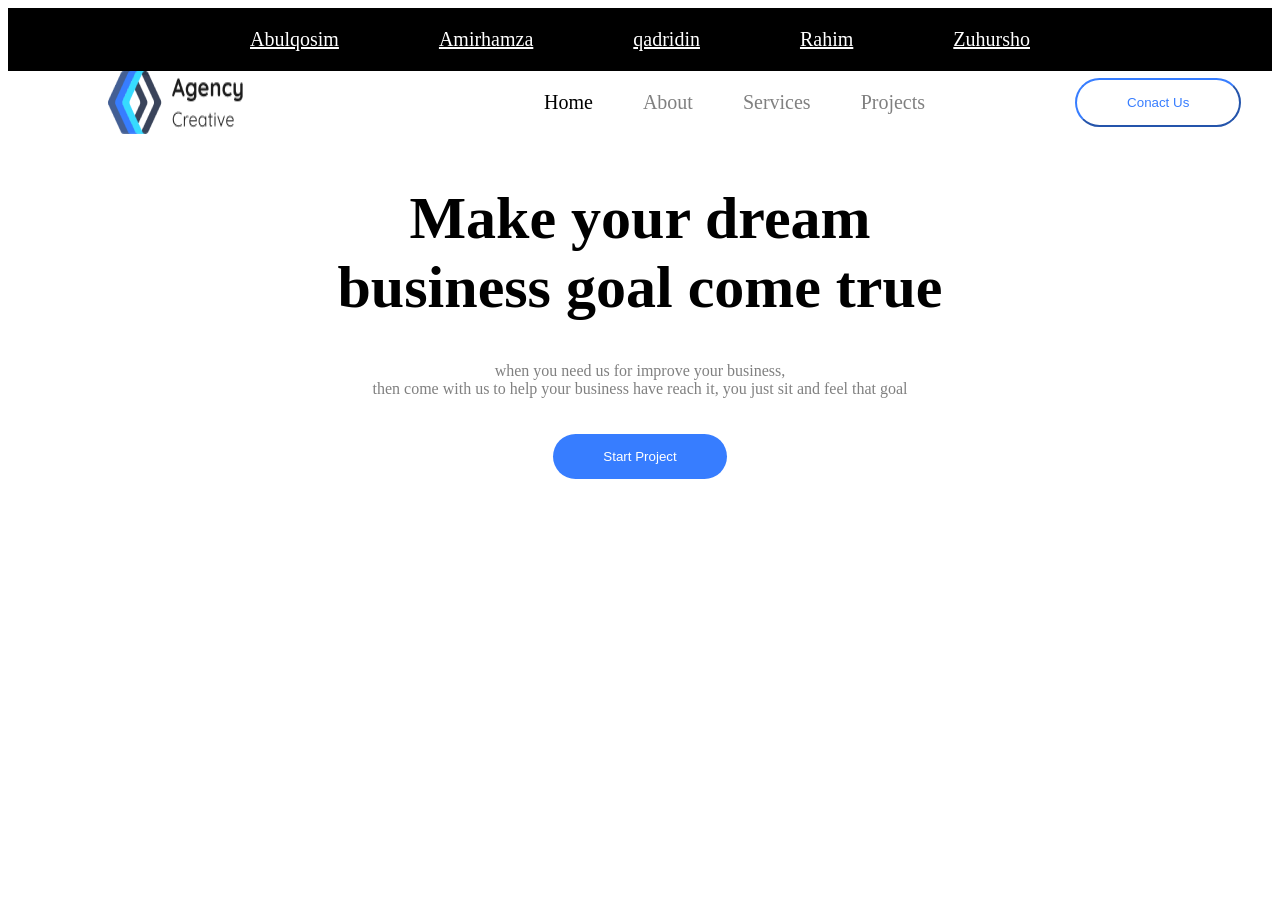
==== index.html @ f4d7e6a0 "salom4-salom7" ====
<!DOCTYPE html>
<html lang="en">
<head>
    <meta charset="UTF-8">
    <meta name="viewport" content="width=device-width, initial-scale=1.0">
    <title>Document</title>
    <link rel="stylesheet" href="./style.css">
</head>
<body>
    <div class="name">
      <a href="./index.html">Abulqosim</a>
      <a href="./amirhamza">Amirhamza</a>
      <a href="./qadirdin/">qadridin</a>
      <a href="./rahim/">Rahim</a>
      <a href="./zuhursho">Zuhursho</a>
    </div>
    <div class="salom">
<img src="./Group 3.png" alt="">
<div class="salom1">
    <p>Home</p>
    <p class="salom2">About</p>
    <p class="salom2">Services</p>
    <p class="salom2">Projects</p>
    <button class="salom3">Conact Us</button>
</div>
    </div>
    <div class="salom4">
        <h1 class="salom7">Make your dream<br> 
business goal come true</h1>
<p class="salom2">when you need us for improve your business,<br>
then come with us to help your business have reach it, you just sit and feel that goal</p>
<button class="salom5">Start Project</button>
    </div>
</body>
</html>
---- style.css ----
.name {
    padding: 20px;
    display: flex;
    gap: 100px;
    text-align: center;
    justify-content: center;
    background-color: black;
}

a {
    color: white;
    font-size: 20px;
}
.salom{
    margin-left: 100px;
    display: flex;
}
.salom1{
    gap: 50px;
    font-size: 20px;
    margin-left: 300px;
    justify-content: center;
    align-items: center;
    display: flex;
}
.salom2{
    color: grey;
}
.salom3{
    color: #377DFF;
    border-color: #377DFF;
    border-radius: 30px;
    padding: 15px 50px;
    background-color: white;
    margin-left: 100px;
}
.salom7{
    font-size: 60px;
}
.salom4{
    margin-top: 50px;
    text-align: center;
}
.salom5{
    margin-top: 20px;
    border-radius: 30px;
    padding: 15px 50px;
    background-color: #377DFF;
    color: white;
    border: none;
}
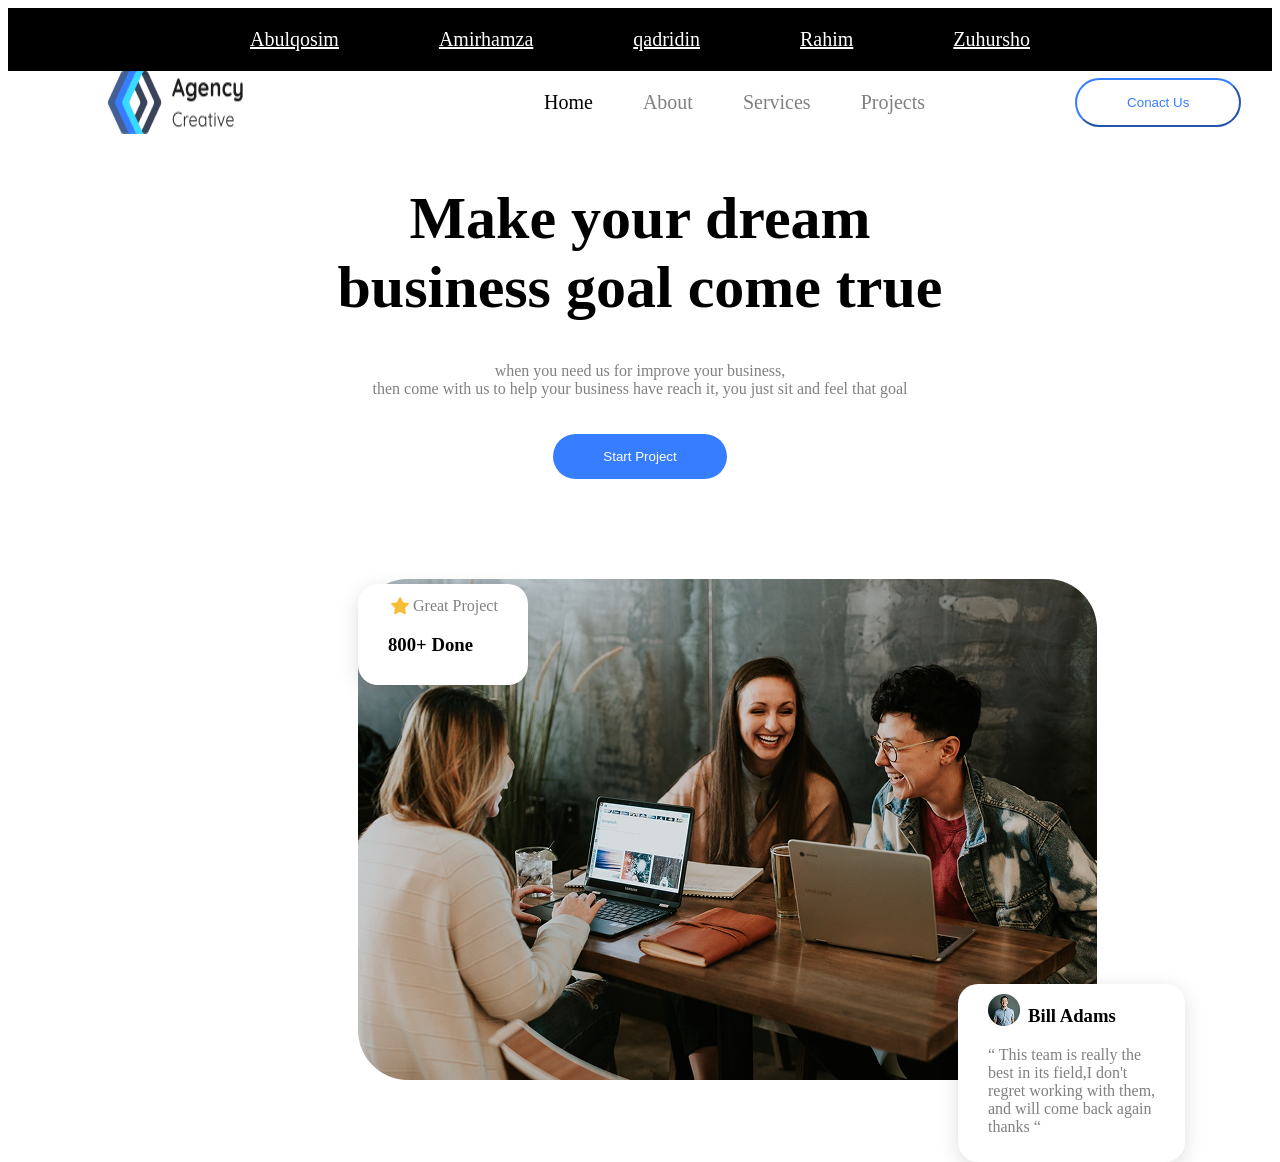
==== commit 31941a09: "salom10-salom15 '" ====
--- a/index.html
+++ b/index.html
@@ -31,5 +31,22 @@
 then come with us to help your business have reach it, you just sit and feel that goal</p>
 <button class="salom5">Start Project</button>
     </div>
+    <div class="salom9">
+        <img class="salom8" src="./Rectangle 844.png" alt="">
+        <div class="salom10">
+            <div class="salom11">
+                <img src="./star.png" alt="">
+                <p class="salom12">Great Project</p>
+            </div>
+            <h3>800+ Done</h3>
+        </div>
+               <div class="salom13">
+            <div class="salom11">
+                <img src="./Ellipse 50.png" alt="">
+                <h3 class="salom14">Bill Adams</h3>
+            </div>
+            <p class="salom2">“ This team is really the<br> best in its field,I don't<br> regret working with them,<br> and will come back again<br> thanks “</p>
+        </div>
+    </div>
 </body>
 </html>
--- a/style.css
+++ b/style.css
@@ -48,4 +48,34 @@
     background-color: #377DFF;
     color: white;
     border: none;
+}
+.salom9{
+    margin-top: 100px;
+    margin-left: 350px;
+}
+.salom10{
+    margin-top: -500px;
+    background-color: white;
+    position: absolute;
+    padding: 10px 30px;
+    border-radius: 20px;
+    box-shadow: 0 5px 20px #0002;
+}
+.salom12{
+    color: grey;
+    margin-top: -25px;
+    margin-left: 25px;
+}
+.salom13{
+    margin-top: -100px;
+    background-color: white;
+    margin-left: 600px;
+    position: absolute;
+    padding: 10px 30px;
+    border-radius: 20px;
+    box-shadow: 0 5px 20px #0002;
+}
+.salom14{
+        margin-top: -25px;
+    margin-left: 40px;
 }
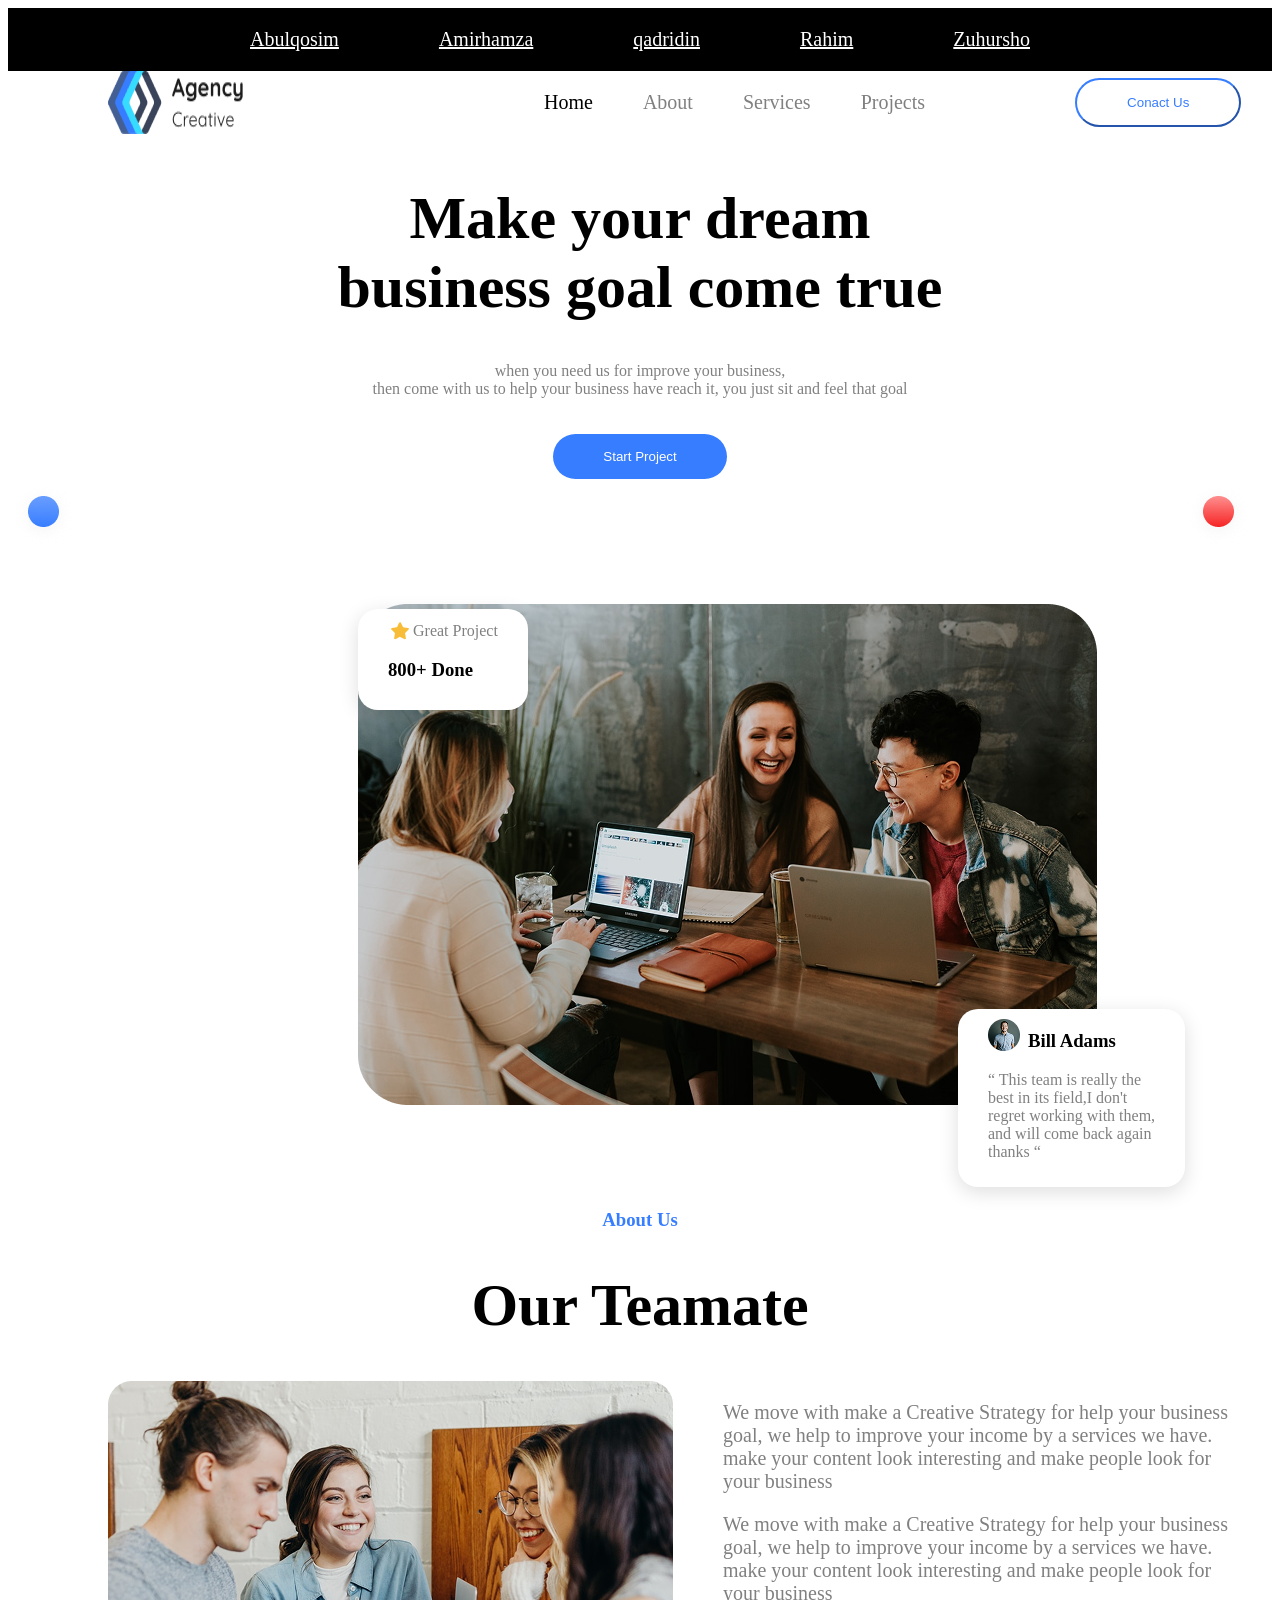
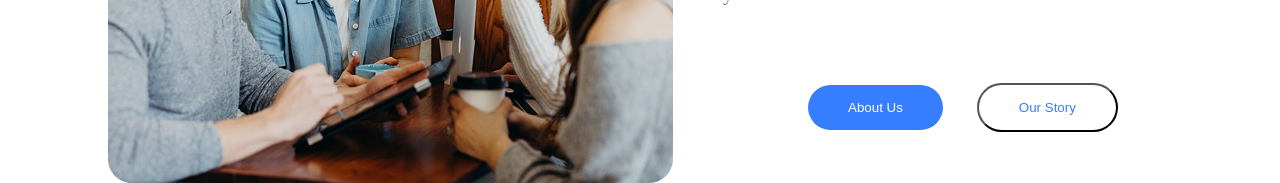
==== commit f9bcad86: "salom18-salom24" ====
--- a/index.html
+++ b/index.html
@@ -31,6 +31,8 @@
 then come with us to help your business have reach it, you just sit and feel that goal</p>
 <button class="salom5">Start Project</button>
     </div>
+    <img src="./Ellipse 87.png" alt="">
+    <img class="salom15" src="./Ellipse 88.png" alt="">
     <div class="salom9">
         <img class="salom8" src="./Rectangle 844.png" alt="">
         <div class="salom10">
@@ -48,5 +50,21 @@
             <p class="salom2">“ This team is really the<br> best in its field,I don't<br> regret working with them,<br> and will come back again<br> thanks “</p>
         </div>
     </div>
+    <div class="salom16">
+        <h3 class="salom17">About Us</h3>
+        <h1 class="salom7">Our Teamate</h1>
+    </div>
+    <div class="salom18">
+        <img src="./Rectangle 832.png" alt="">
+        <div class="salom19">
+            <p class="salom20">We move with make a Creative Strategy for help your business<br> goal, we help to improve your income by a services we have.<br> make your content look interesting and make people look for<br> your business</p>
+                        <p class="salom20">We move with make a Creative Strategy for help your business<br> goal, we help to improve your income by a services we have.<br> make your content look interesting and make people look for<br> your business</p>
+
+        </div>
+    </div>
+    <div class="salom24">
+                    <button class="salom22">About Us</button>
+            <button class="salom23">Our Story</button>
+    </div>
 </body>
 </html>
--- a/style.css
+++ b/style.css
@@ -50,7 +50,7 @@
     border: none;
 }
 .salom9{
-    margin-top: 100px;
+    margin-top: 50px;
     margin-left: 350px;
 }
 .salom10{
@@ -78,4 +78,46 @@
 .salom14{
         margin-top: -25px;
     margin-left: 40px;
+}
+.salom15{
+    margin-left: 1100px;
+}
+.salom16{
+    margin-top: 100px;
+    text-align: center;
+}
+.salom17{
+    color: #377DFF;
+}
+.salom18{
+    margin-left: 100px;
+    display: flex;
+}
+.salom20{
+    color: grey;
+    font-size: 20px;
+    margin-left: 50px;
+}
+.salom21{
+     margin-left: 800px;
+    display: flex;
+    gap: 30px;
+}
+.salom22{
+    background-color: #377DFF;
+    color: white;
+    padding: 15px 40px;
+    border: none;
+    border-radius: 30px;
+}
+.salom23{
+    margin-left: 30px;
+    color: #377DFF;
+    background-color: white;
+    padding: 15px 40px;
+    border-radius: 30px;
+}
+.salom24{
+    margin-left: 800px;
+    margin-top: -100px;
 }
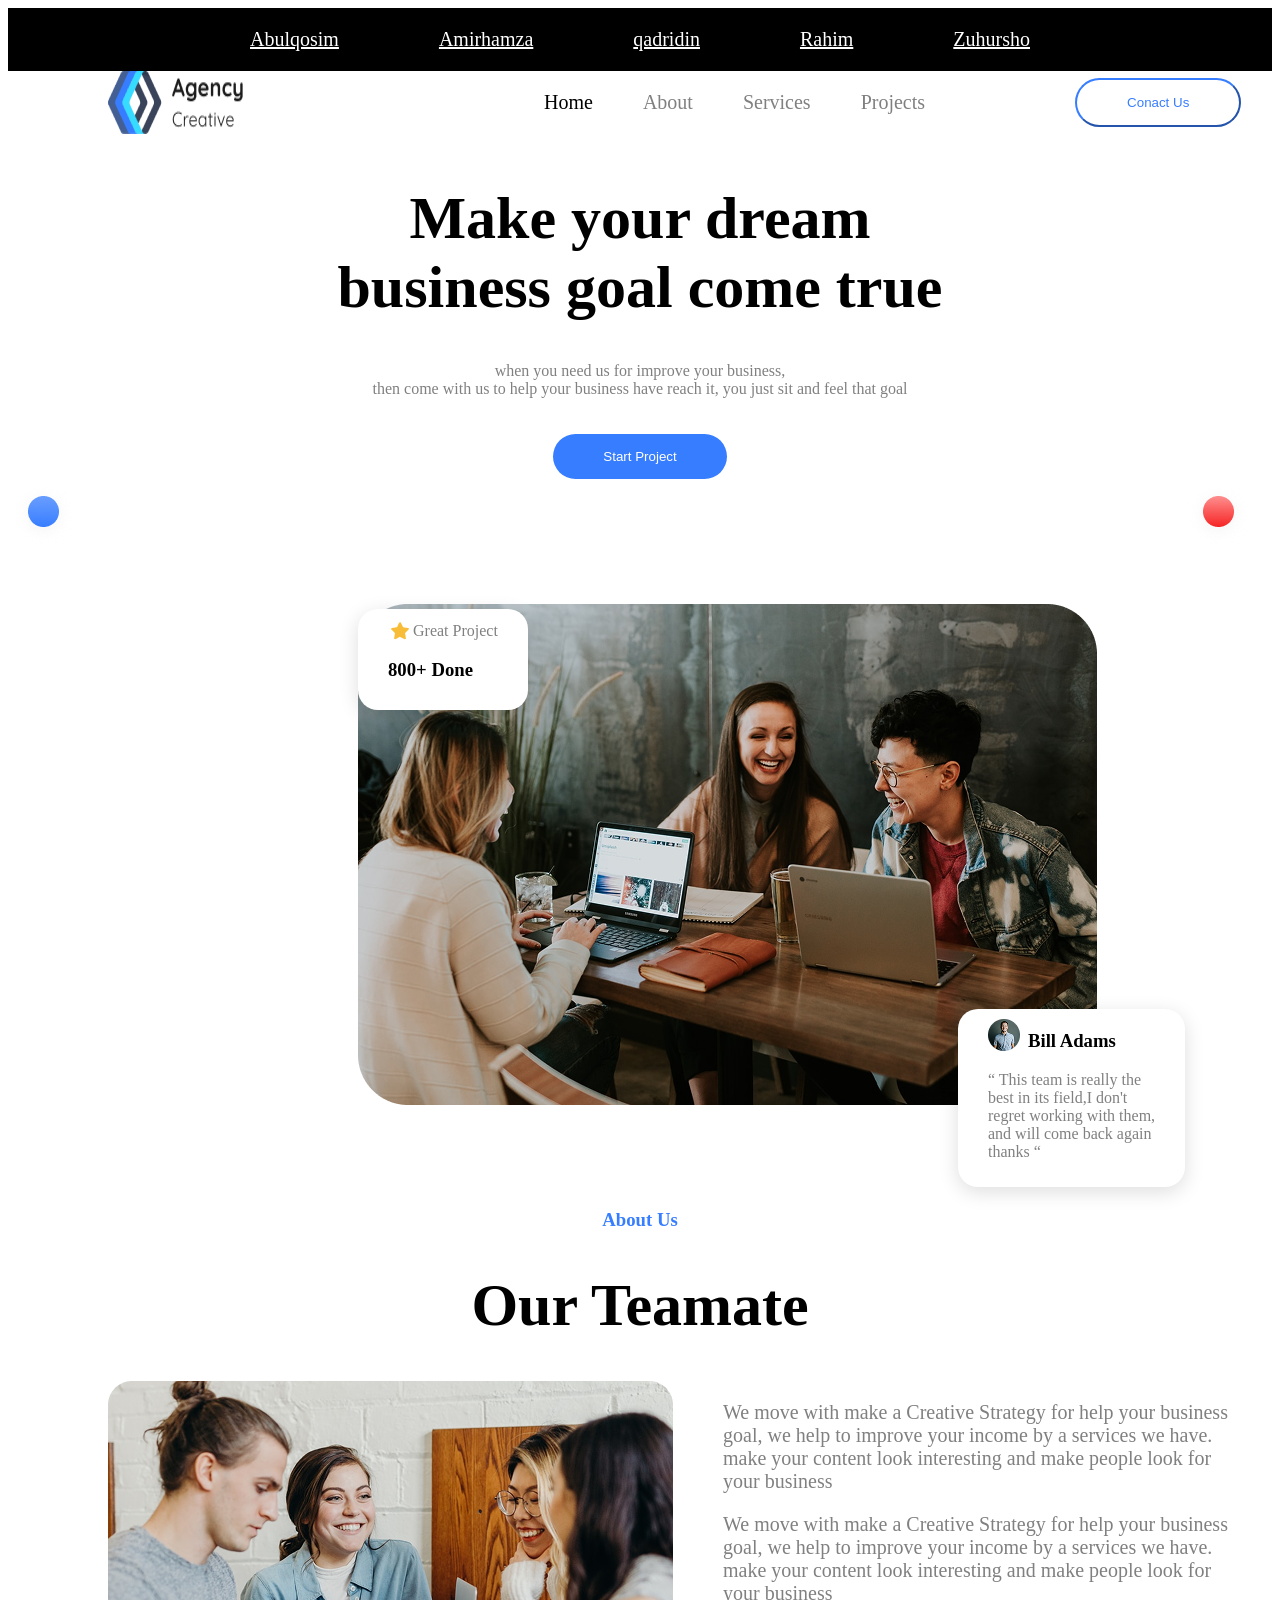
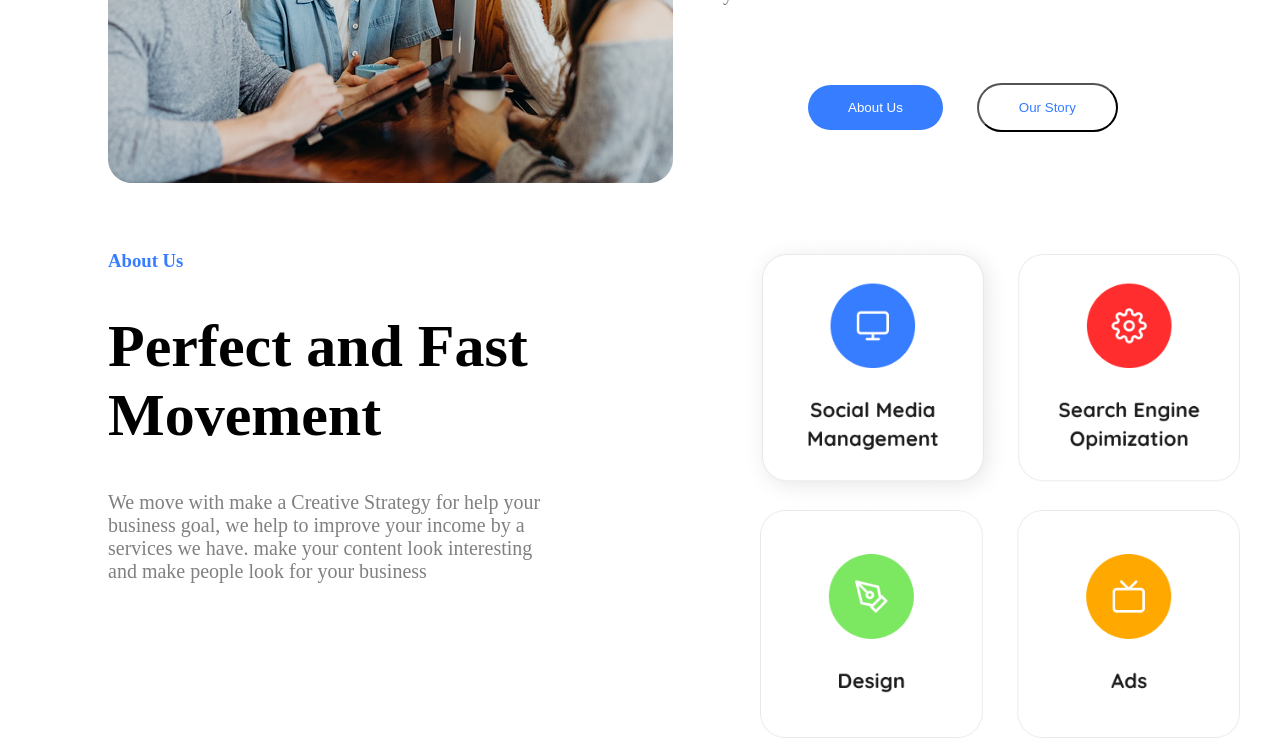
==== commit 243c2f24: "salo29" ====
--- a/index.html
+++ b/index.html
@@ -66,5 +66,16 @@
                     <button class="salom22">About Us</button>
             <button class="salom23">Our Story</button>
     </div>
+    <div class="salom25">
+<div class="salom28">
+            <h3 class="salom17">About Us</h3>
+        <h1 class="salom7">Perfect and Fast<br>Movement</h1>
+        <p class="salom26">We move with make a Creative Strategy for help your<br> business goal, we help to improve your income by a<br> services we have. make your content look interesting<br> and make people look for your business</p>
+</div>
+        <div class="salom27">
+            <img src="./Frame 36.png" alt="">
+            <img class="salom29" src="./Frame 35.png" alt="">
+        </div>
+    </div>
 </body>
 </html>
--- a/style.css
+++ b/style.css
@@ -120,4 +120,23 @@
 .salom24{
     margin-left: 800px;
     margin-top: -100px;
+}
+.salom25{
+    display: flex;
+    margin-top: 100px;
+    margin-left: 100px;
+}
+.salom26{
+    font-size: 20px;
+    color: grey;
+    margin-top: 30px;
+}
+.salom27{
+    margin-left: 200px;
+    width: 500px;
+    display: flex;
+    flex-direction: column;
+}
+.salom29{
+    margin-left: 20px;
 }
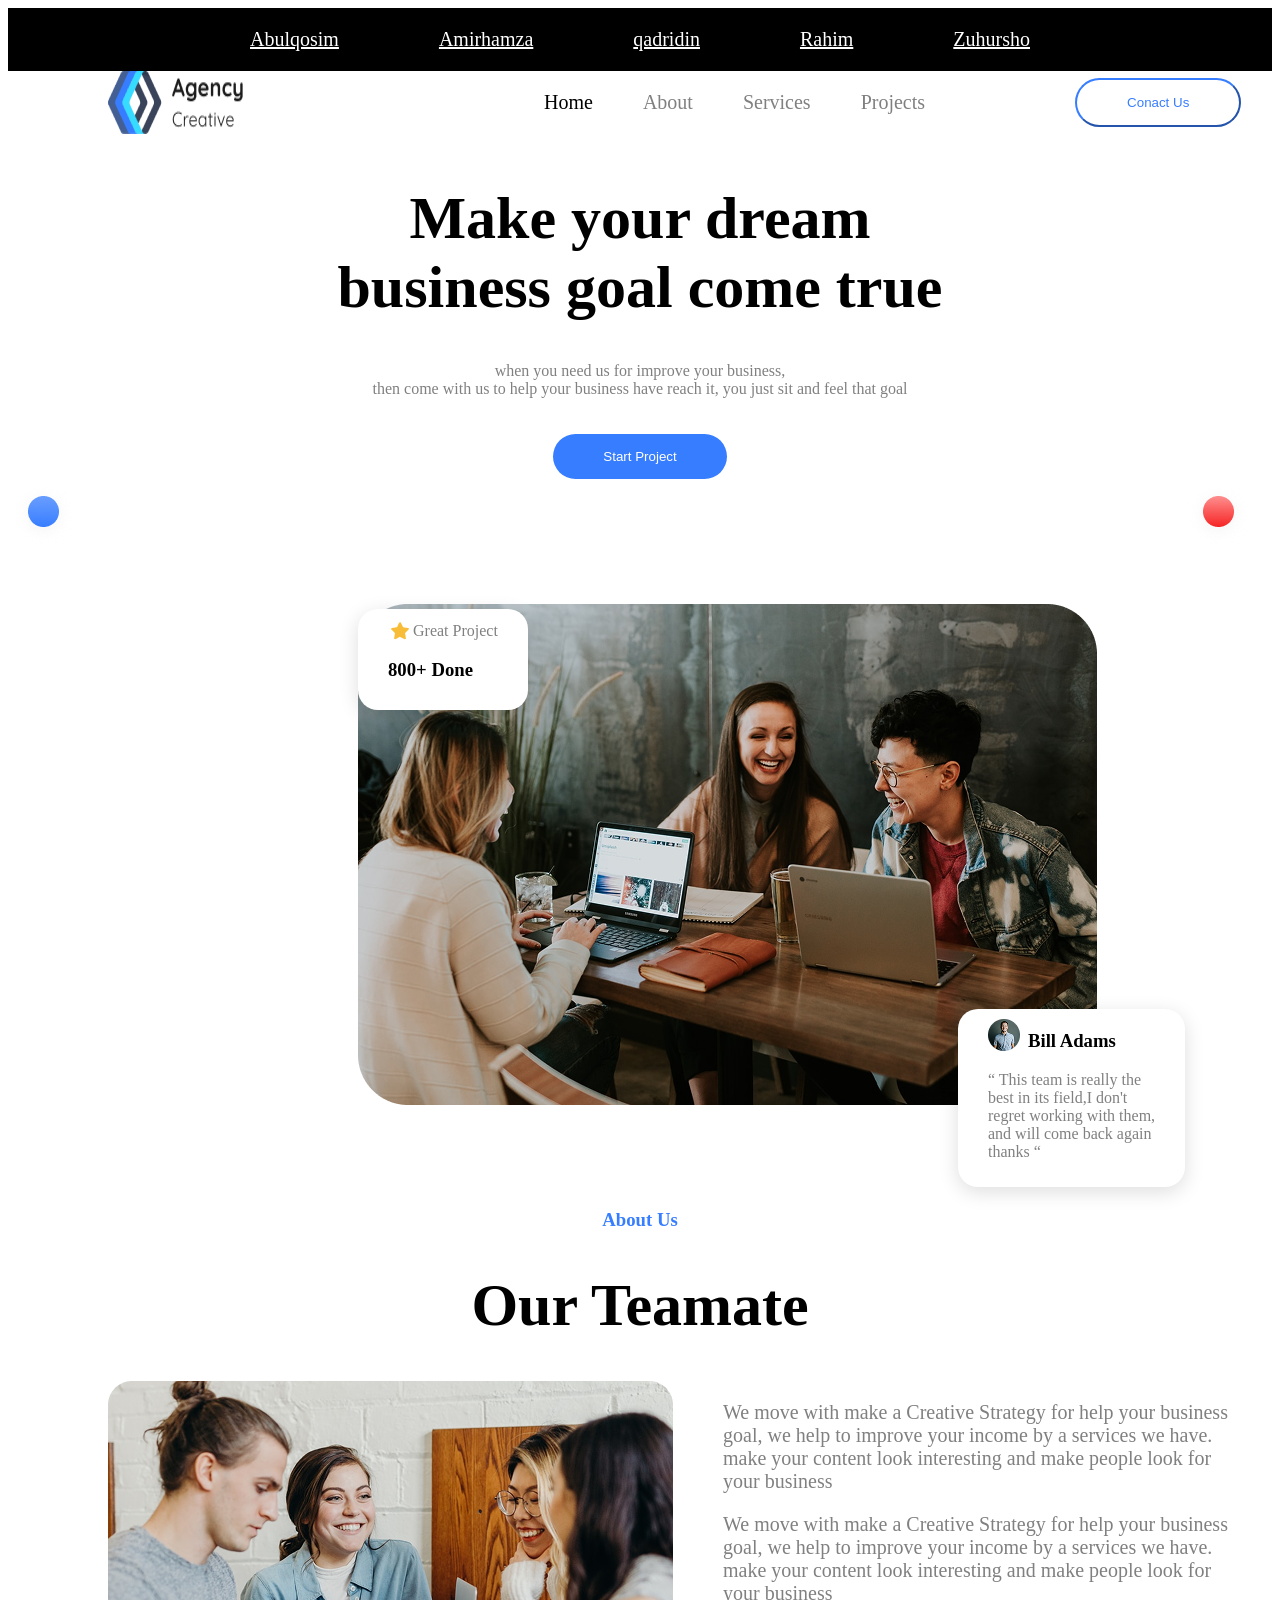
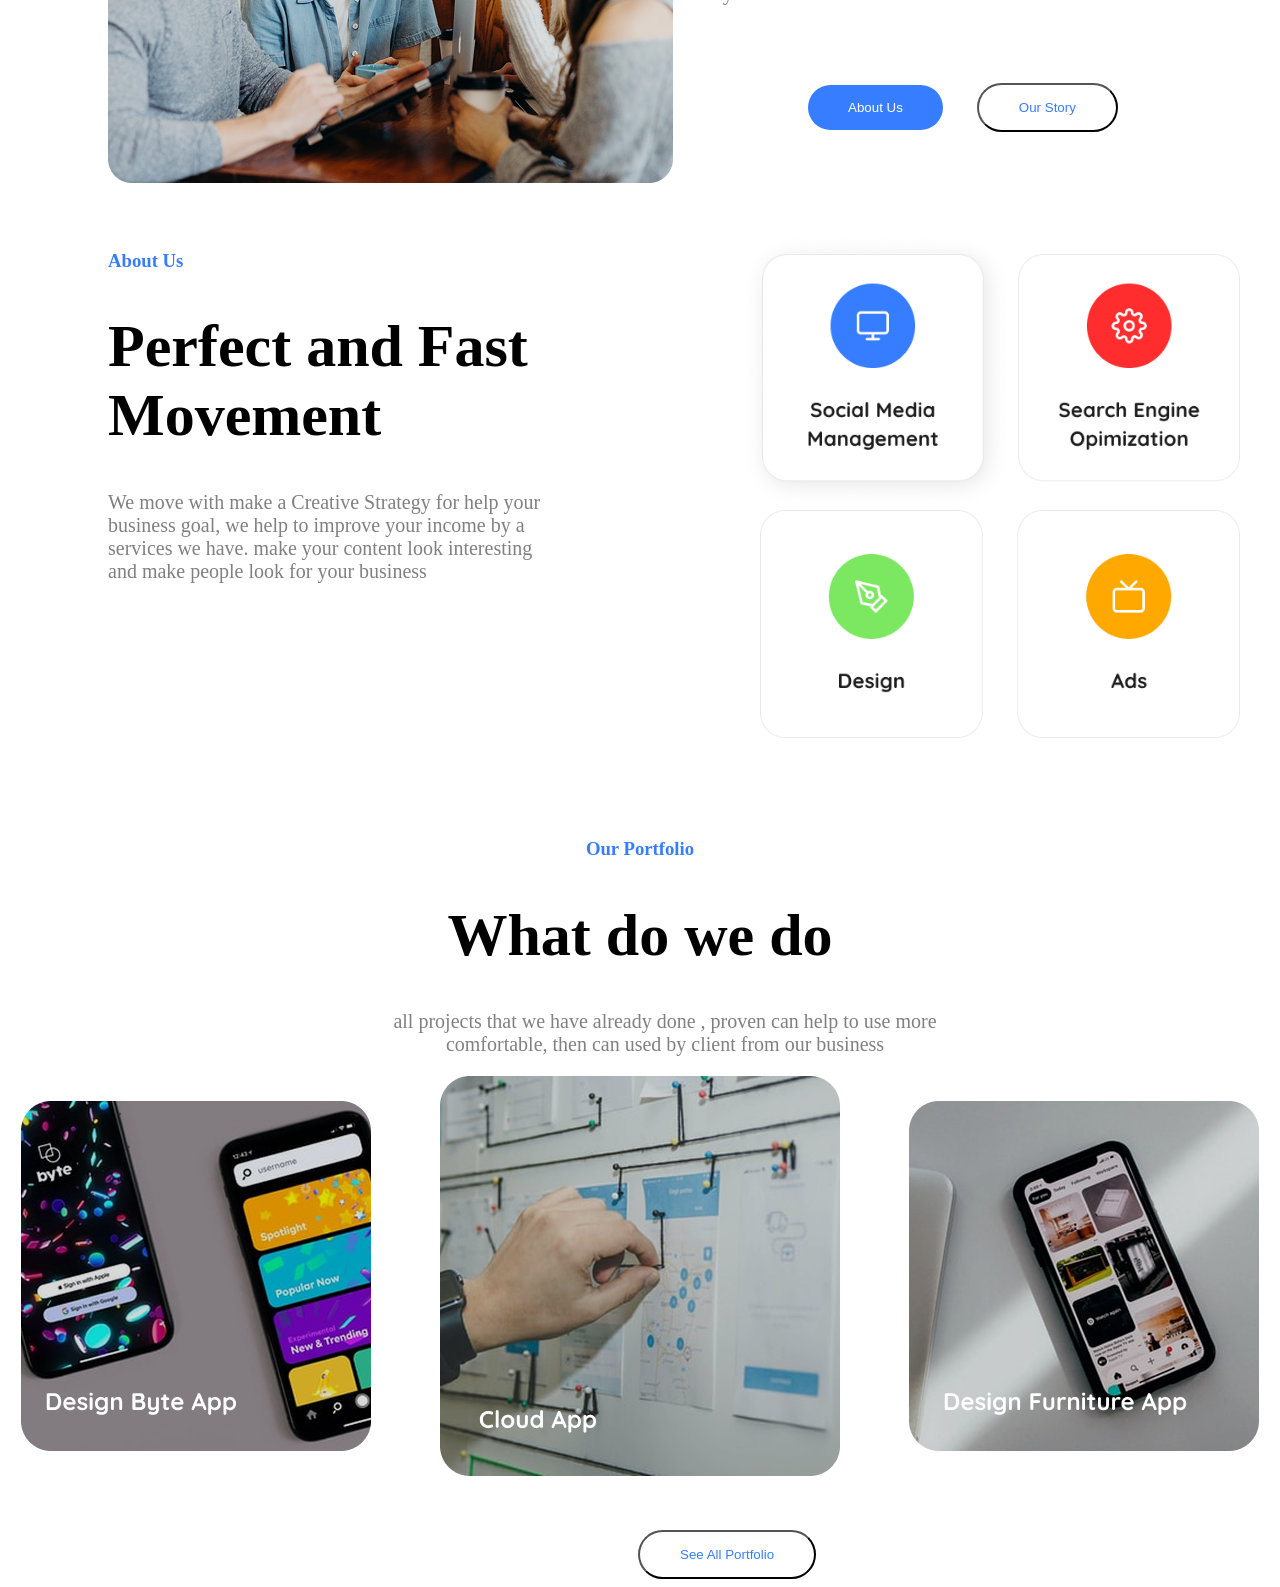
==== commit 40b054ff: "salom31" ====
--- a/index.html
+++ b/index.html
@@ -77,5 +77,12 @@
             <img class="salom29" src="./Frame 35.png" alt="">
         </div>
     </div>
+    <div class="salom30">
+            <h3 class="salom17">Our Portfolio</h3>
+    <h1 class="salom7">What do we do</h1>
+    <p class="salom20">all projects that we have already done , proven can help to use more<br> comfortable, then can used by client from our business</p>
+    <img src="./Group 2155.png" alt="">
+    </div>
+        <button class="salom31">See All Portfolio</button>
 </body>
 </html>
--- a/style.css
+++ b/style.css
@@ -139,4 +139,16 @@
 }
 .salom29{
     margin-left: 20px;
+}
+.salom30{
+    text-align: center;
+    margin-top: 100px;
+}
+.salom31{
+    margin-top: 50px;
+    margin-left: 630px;
+       color: #377DFF;
+    background-color: white;
+    padding: 15px 40px;
+    border-radius: 30px;
 }
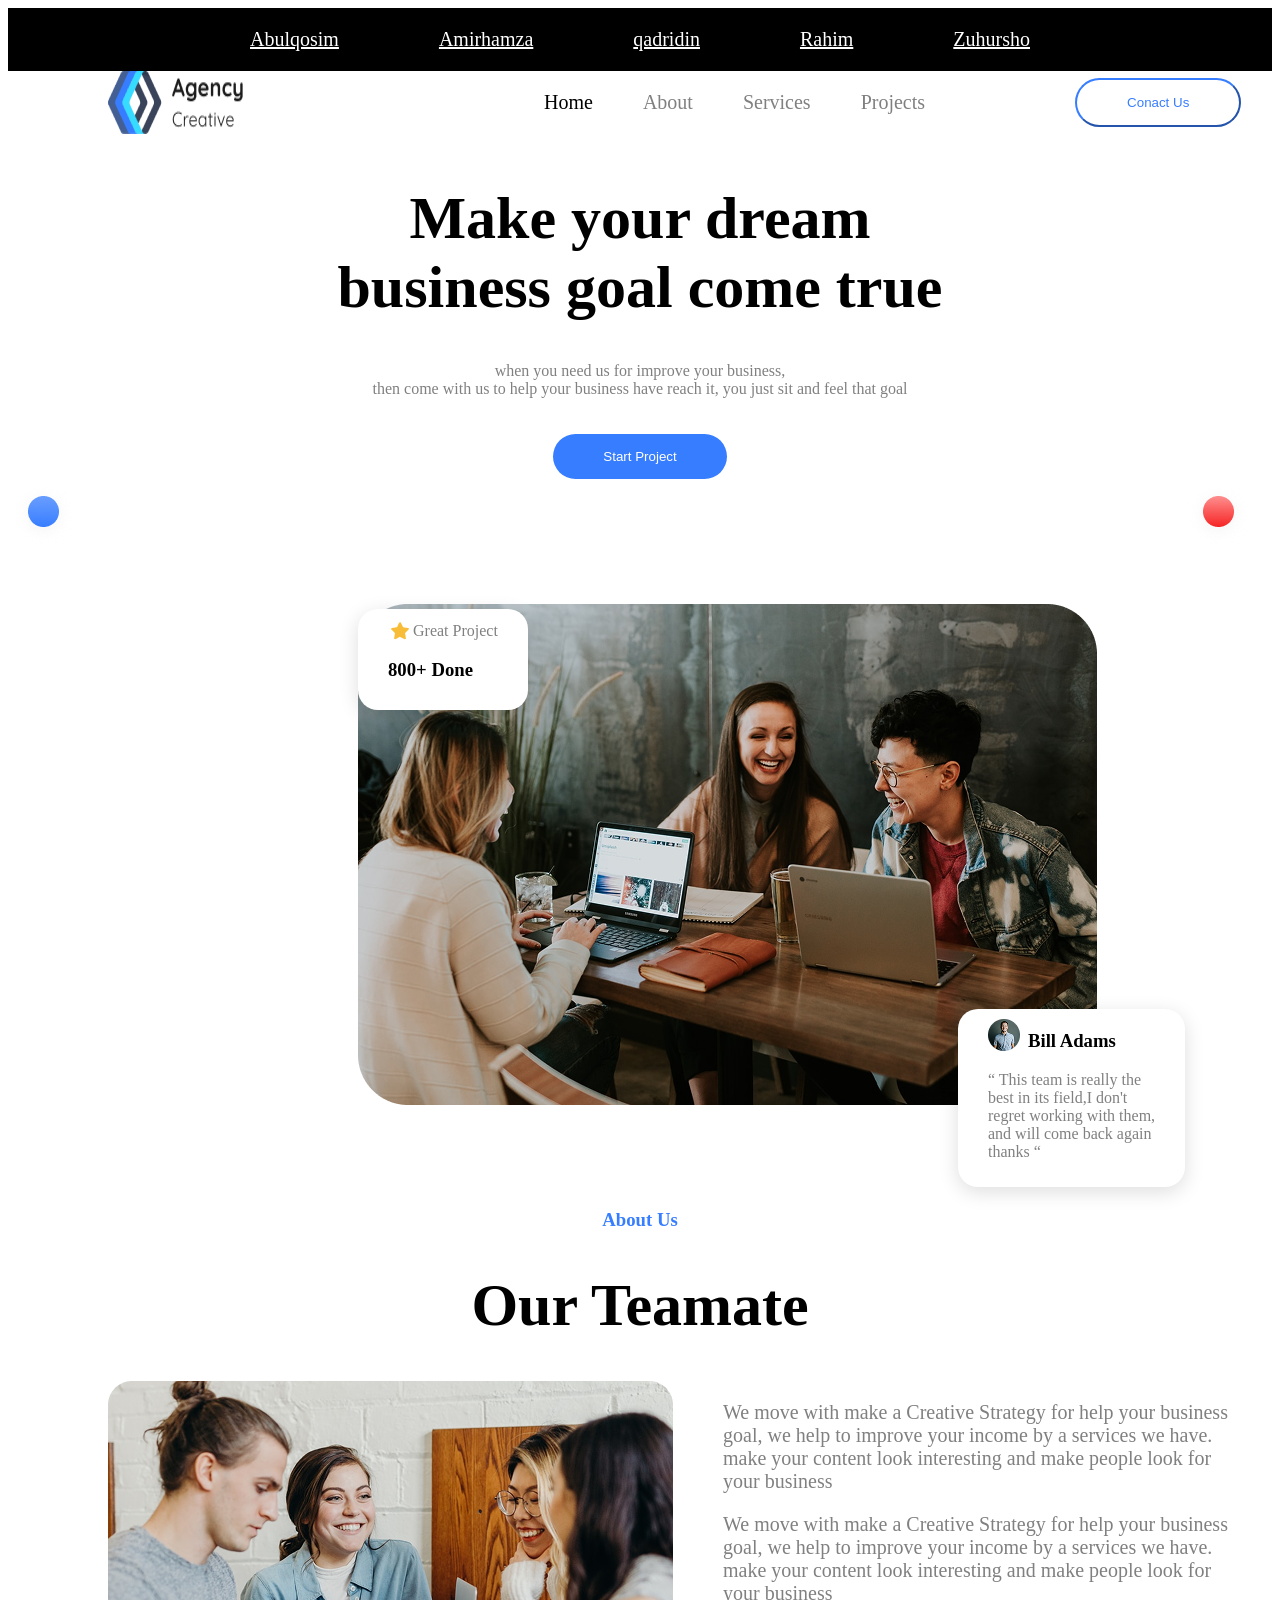
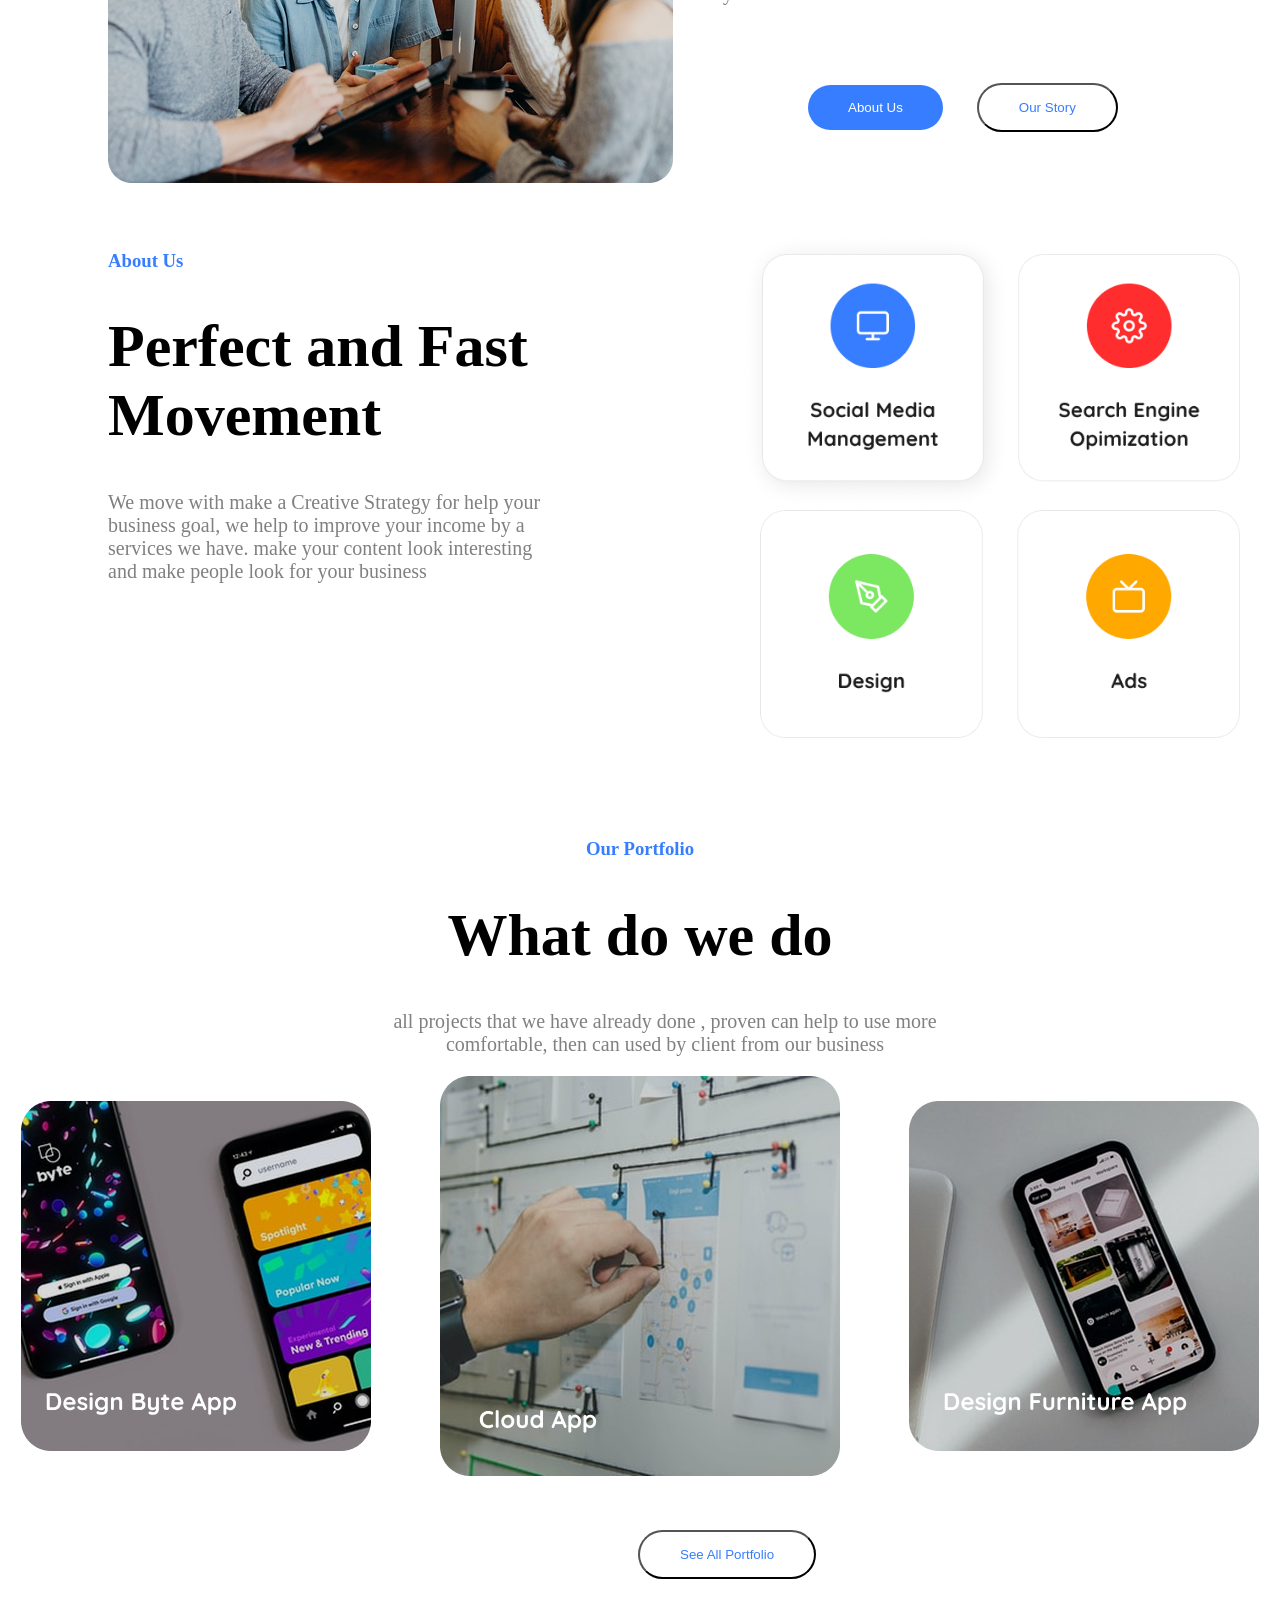
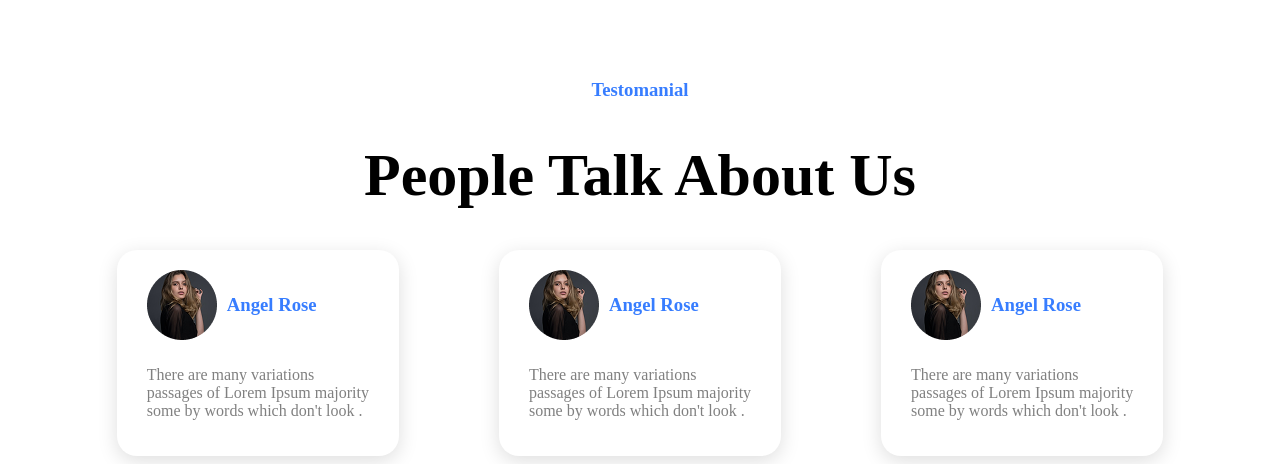
==== commit f3425d9a: "salom40" ====
--- a/index.html
+++ b/index.html
@@ -84,5 +84,27 @@
     <img src="./Group 2155.png" alt="">
     </div>
         <button class="salom31">See All Portfolio</button>
+        <div class="salom32">
+            <h3 class="salom17">Testomanial</h3>
+            <h1 class="salom7">People Talk About Us</h1>
+        </div>
+ <div class="salom40">
+               <div class="salom33">
+                <img src="./Ellipse 57.png" alt="">
+                <h3 class="salom34">Angel Rose</h3>
+                <p class="salom35">There are many variations<br> passages of Lorem Ipsum majority<br> some by words which don't look . </p>
+            </div>
+                        <div class="salom33">
+                <img src="./Ellipse 57.png" alt="">
+                <h3 class="salom34">Angel Rose</h3>
+                <p class="salom35">There are many variations<br> passages of Lorem Ipsum majority<br> some by words which don't look . </p>
+            </div>
+                        <div class="salom33">
+                <img src="./Ellipse 57.png" alt="">
+                <h3 class="salom34">Angel Rose</h3>
+                <p class="salom35">There are many variations<br> passages of Lorem Ipsum majority<br> some by words which don't look . </p>
+            </div>
+            
+ </div>
 </body>
 </html>
--- a/style.css
+++ b/style.css
@@ -151,4 +151,29 @@
     background-color: white;
     padding: 15px 40px;
     border-radius: 30px;
-}+}
+.salom32{
+    text-align: center;
+    margin-top: 100px;
+}
+.salom34{
+    color: #377DFF;
+    margin-left: 80px;
+    margin-top: -50px;
+}
+.salom35{
+    margin-top: 50px;
+    color: grey;
+}
+.salom33{
+    background: white;
+    padding: 20px 30px;
+    border-radius: 20px;
+    box-shadow: 0 5px 20px #0002;
+}
+.salom40{
+    justify-content: center;
+    align-items: center;
+    display: flex;
+    gap: 100px;
+}
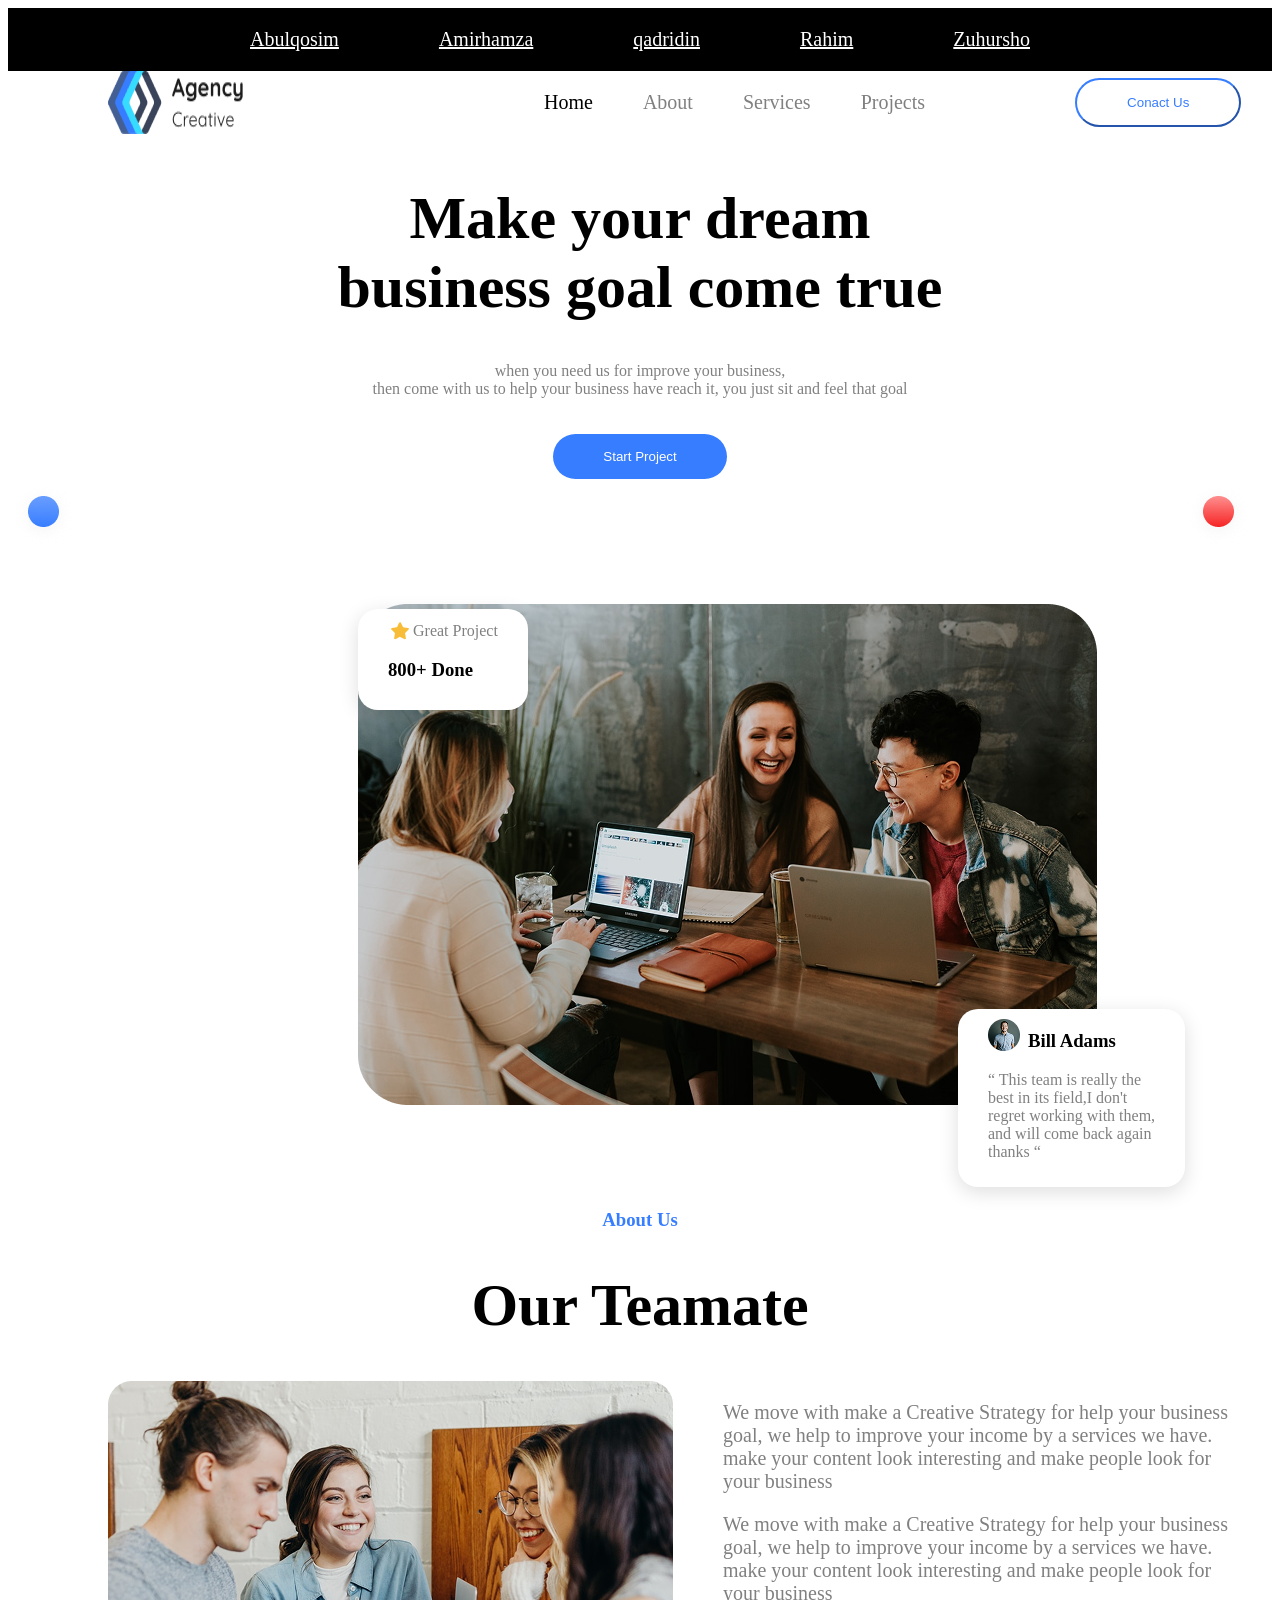
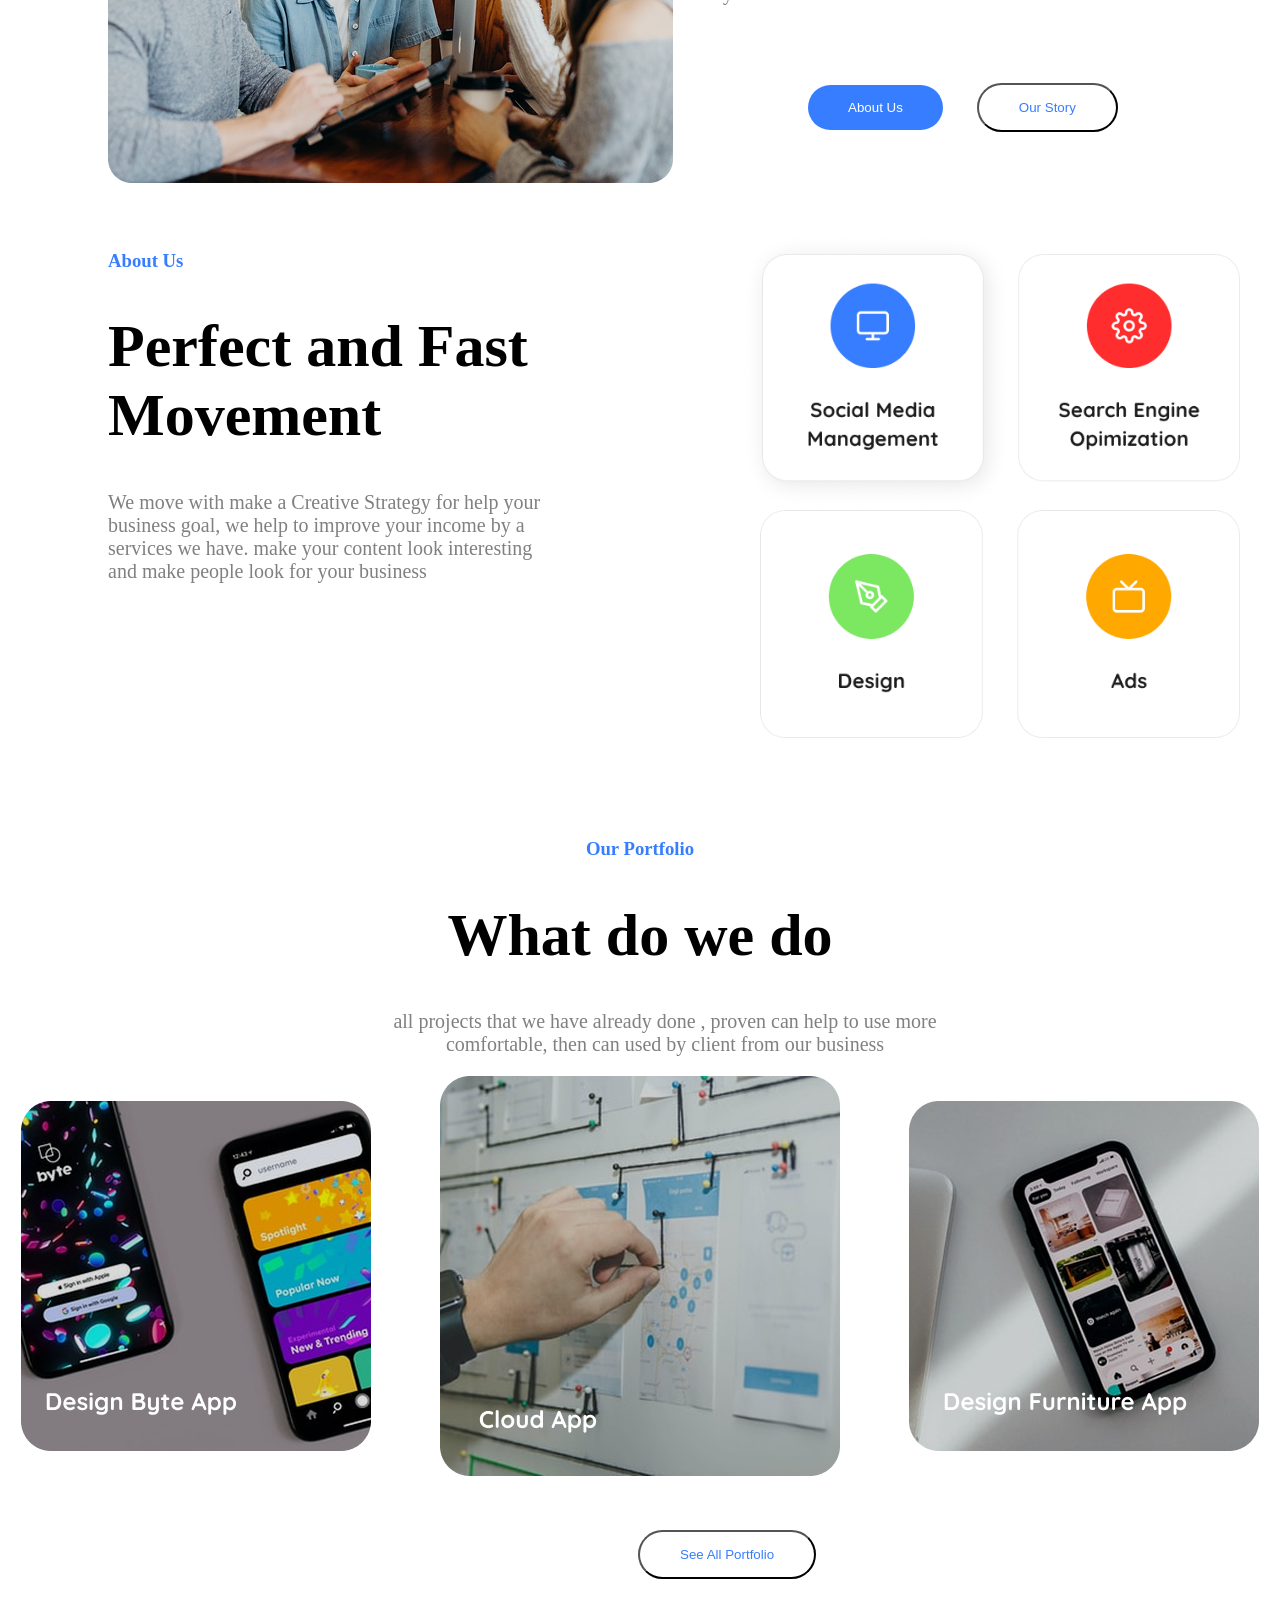
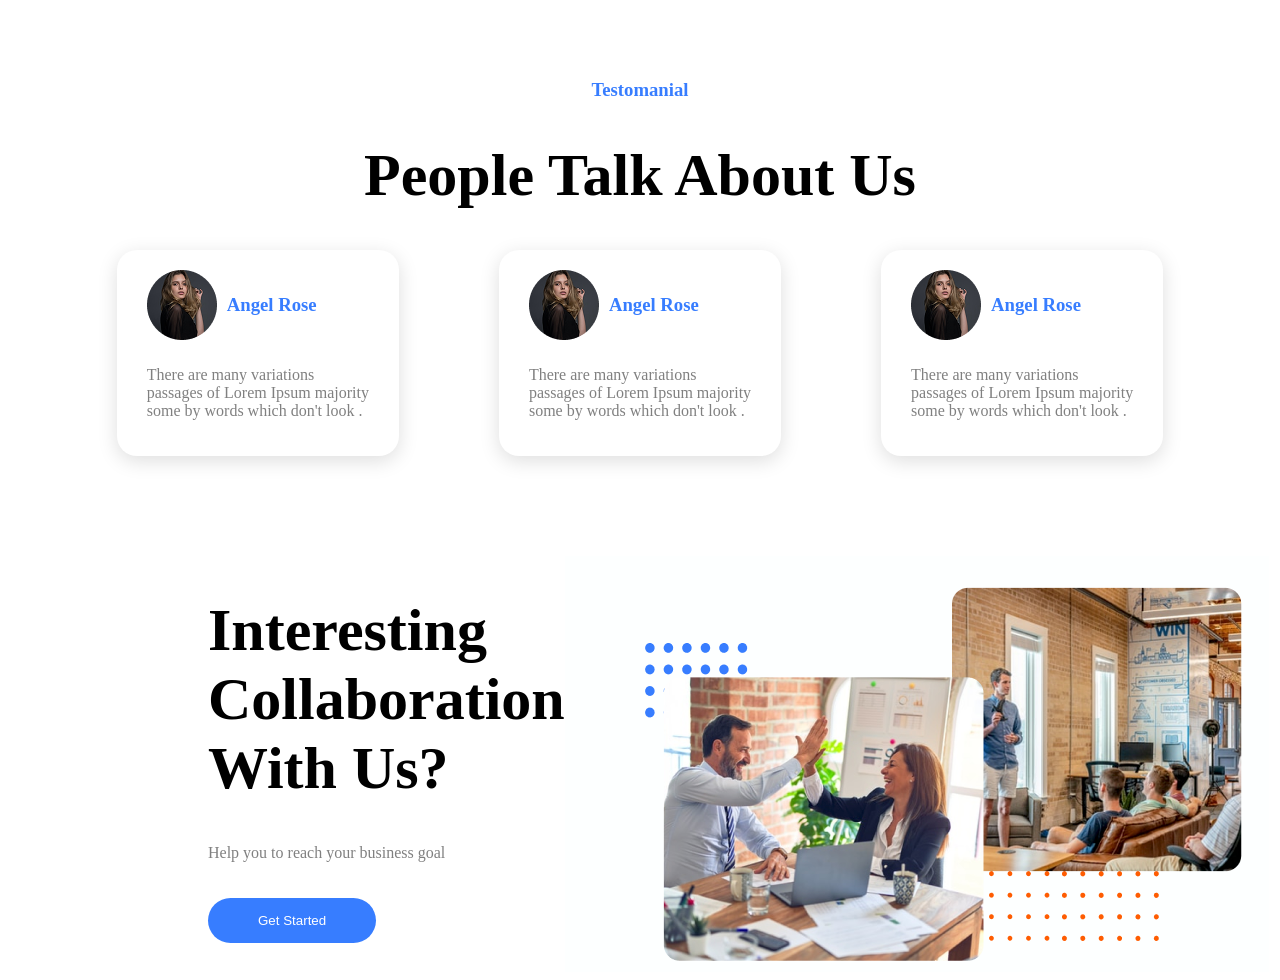
==== commit fd71847e: "salom42" ====
--- a/index.html
+++ b/index.html
@@ -106,5 +106,13 @@
             </div>
             
  </div>
+ <div class="salom41">
+<div class="salom43">
+        <h1 class="salom7">Interesting<br> Collaboration<br> With Us?</h1>
+    <p class="salom2">Help you to reach your business goal</p>
+    <button class="salom42">Get Started</button>
+</div>
+<img src="./Снимок экрана — 2026-11-27 в 00.05.38.png" alt="">
+ </div>
 </body>
 </html>
--- a/style.css
+++ b/style.css
@@ -177,3 +177,19 @@
     display: flex;
     gap: 100px;
 }
+.salom41{
+    margin-left: 100px;
+    margin-top: 100px;
+}
+.salom42{
+    margin-top: 20px;
+    padding: 15px 50px;
+    background-color: #377DFF;
+    color: white;
+    border: none;
+    border-radius: 30px;
+}
+.salom41{
+    margin-left: 200px;
+    display: flex;
+}
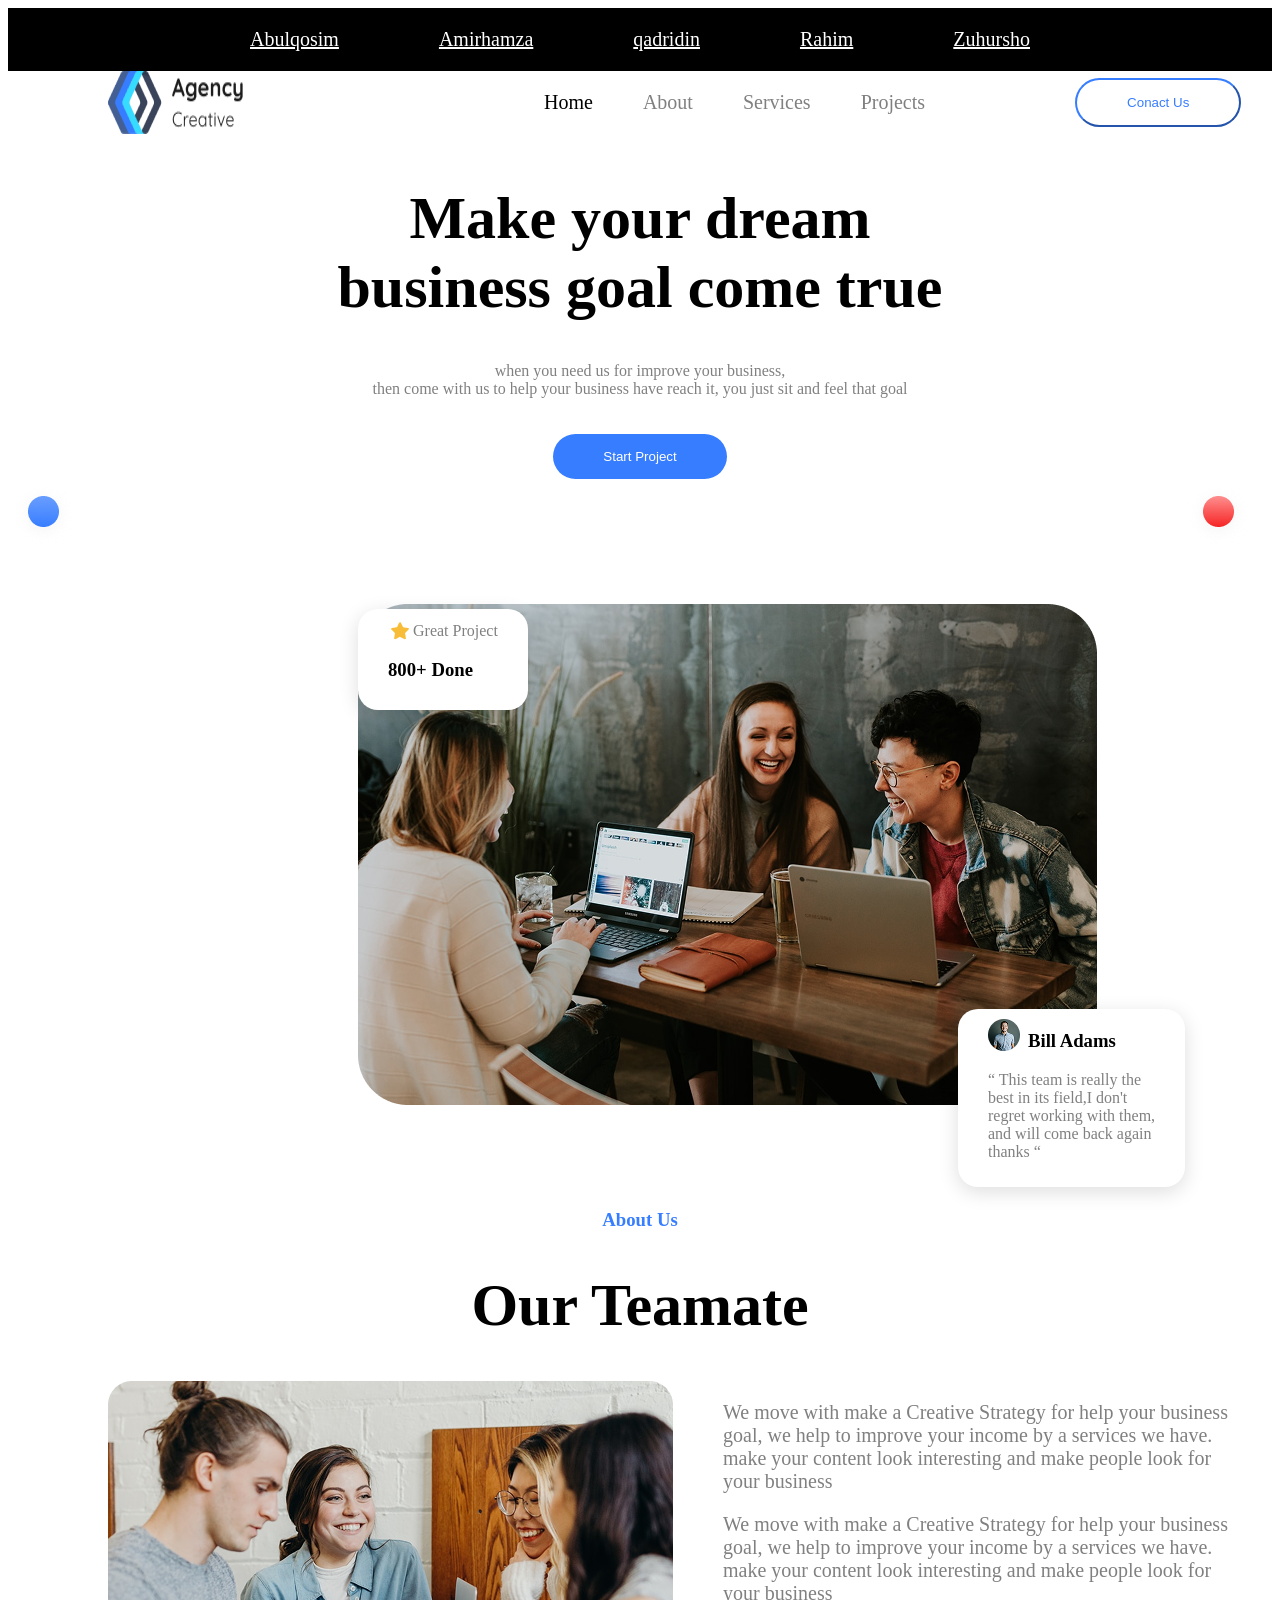
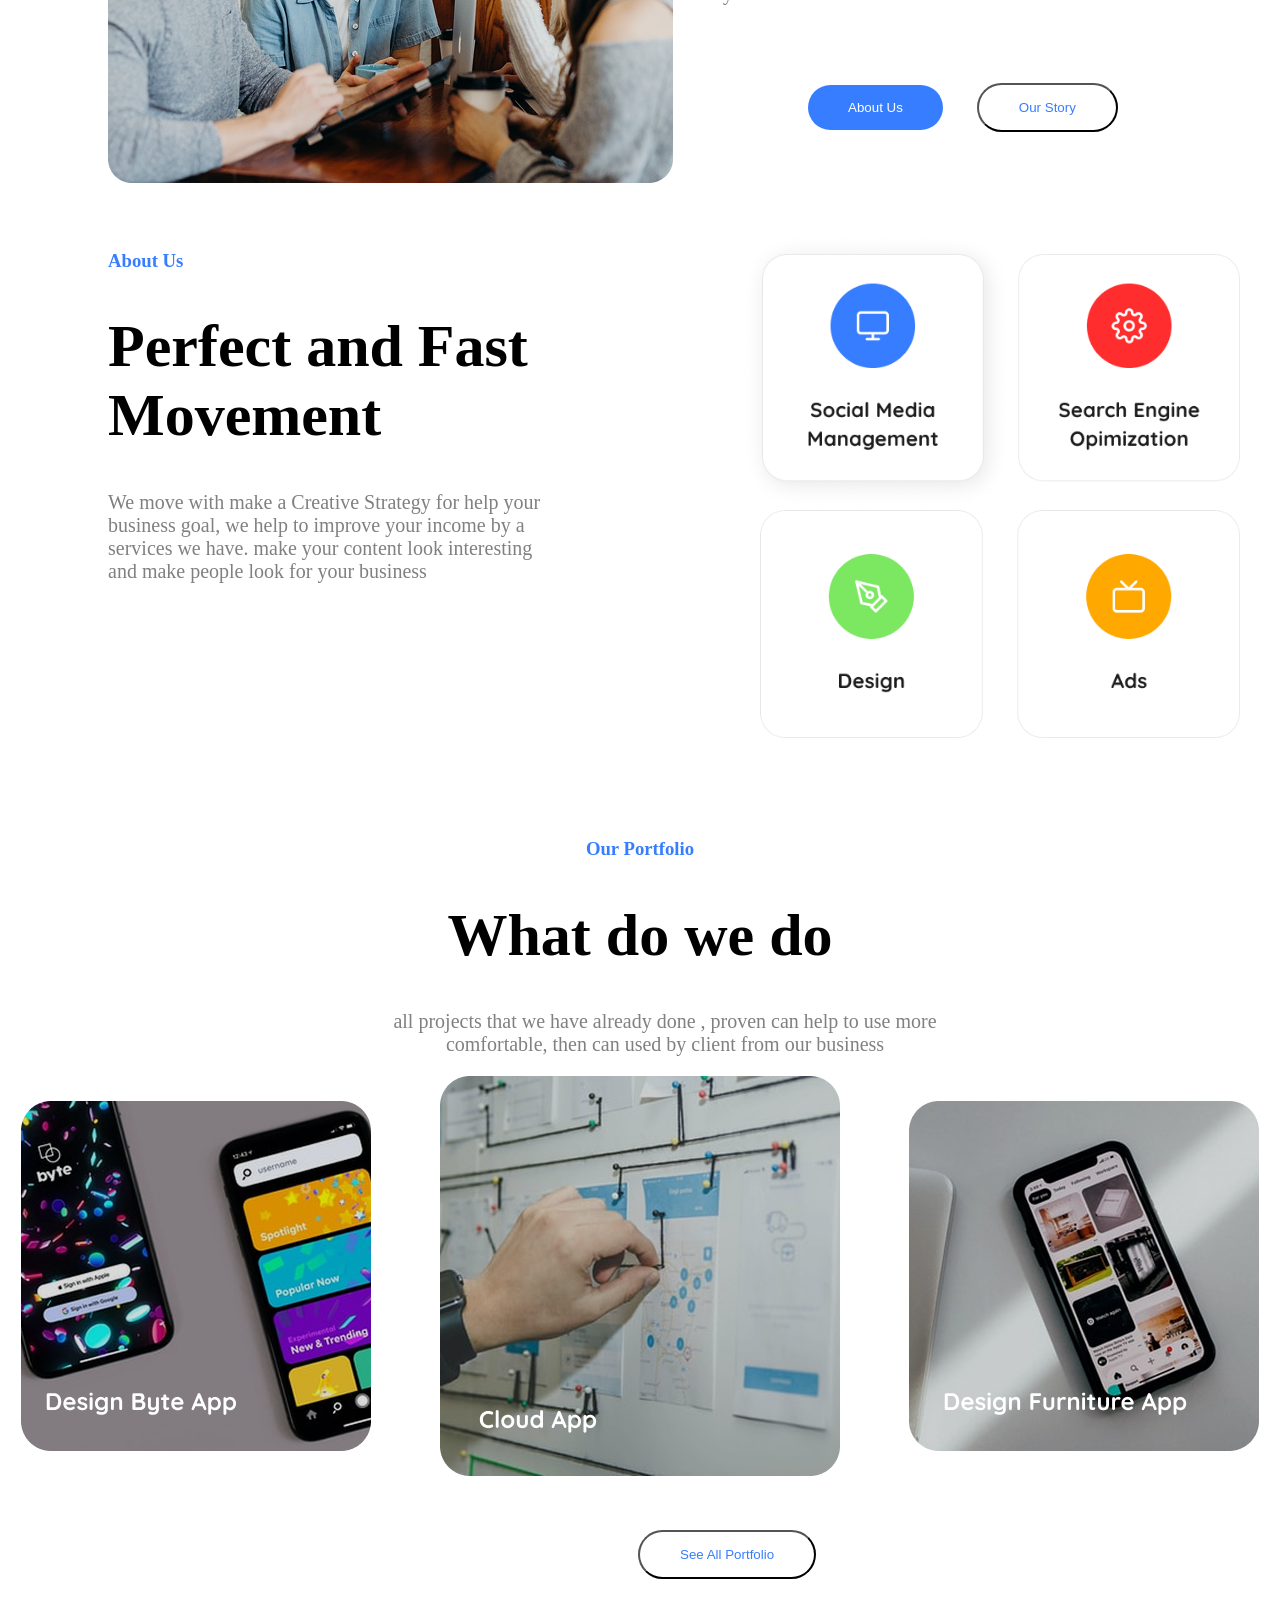
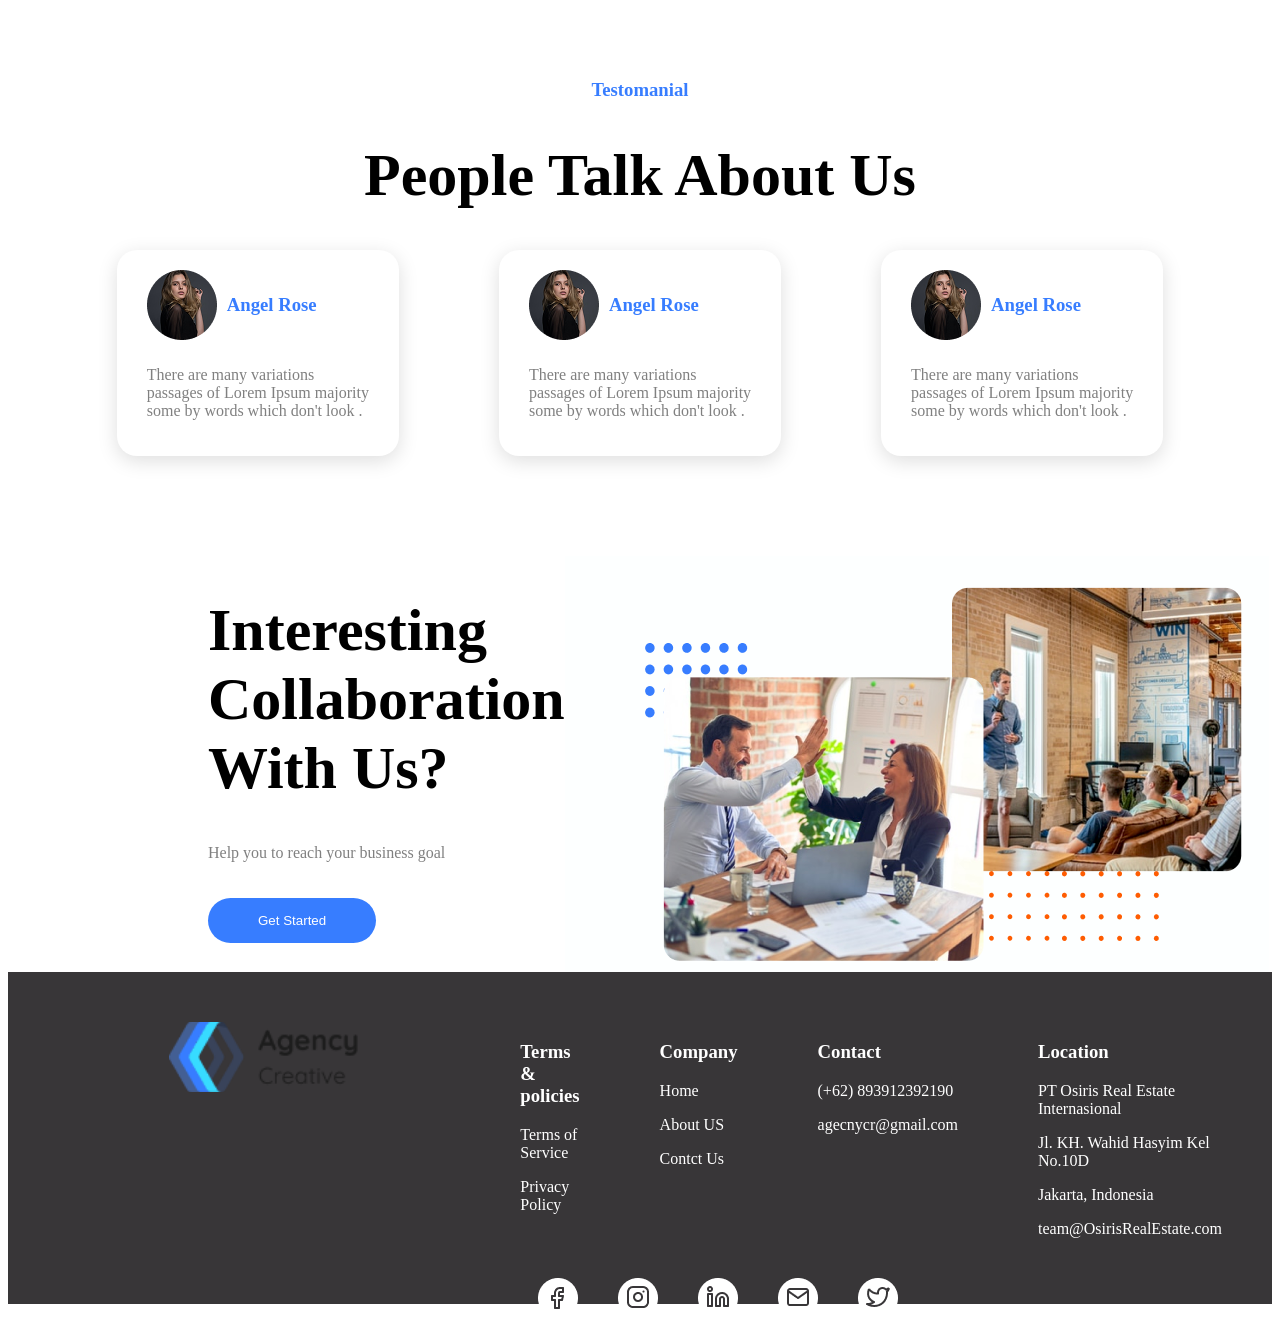
==== commit 93dd431e: "last commit" ====
--- a/index.html
+++ b/index.html
@@ -114,5 +114,34 @@
 </div>
 <img src="./Снимок экрана — 2026-11-27 в 00.05.38.png" alt="">
  </div>
+ <div class="salom44">
+    <img class="salom51" src="./Group 3.png" alt="">
+<div class="salom50">
+        <div class="salom45">
+        <h3>Terms & policies</h3>
+        <p>Terms of Service</p>
+        <p>Privacy Policy</p>
+    </div>
+    <div class="salom45">
+        <h3>Company</h3>
+        <p>Home</p>
+        <p>About US</p>
+        <p>Contct Us</p>
+    </div>
+    <div class="salom46">
+        <h3>Contact</h3>
+        <p>(+62) 893912392190</p>
+        <p>agecnycr@gmail.com</p>
+    </div>
+    <div class="salom47">
+        <h3>Location</h3>
+        <p>PT Osiris Real Estate Internasional</p>
+        <p>Jl. KH. Wahid Hasyim Kel No.10D</p>
+        <p>Jakarta, Indonesia</p>
+        <p>team@OsirisRealEstate.com</p>
+    </div>
+</div>
+ </div>
+ <img class="salom53" src="./Group 2148.png" alt="">
 </body>
 </html>
--- a/style.css
+++ b/style.css
@@ -192,4 +192,24 @@
 .salom41{
     margin-left: 200px;
     display: flex;
+}
+.salom44{
+    padding: 50px;
+    background-color: #383638;
+    display: flex;
+    gap: 50px;
+    color: white;
+}
+.salom50{
+    display: flex;
+    gap: 80px;
+}
+.salom51{
+    width: 50%;
+    height: 70px;
+    object-fit: contain;
+}
+.salom53{
+    margin-left: 530px;
+    margin-top: -400px;
 }
